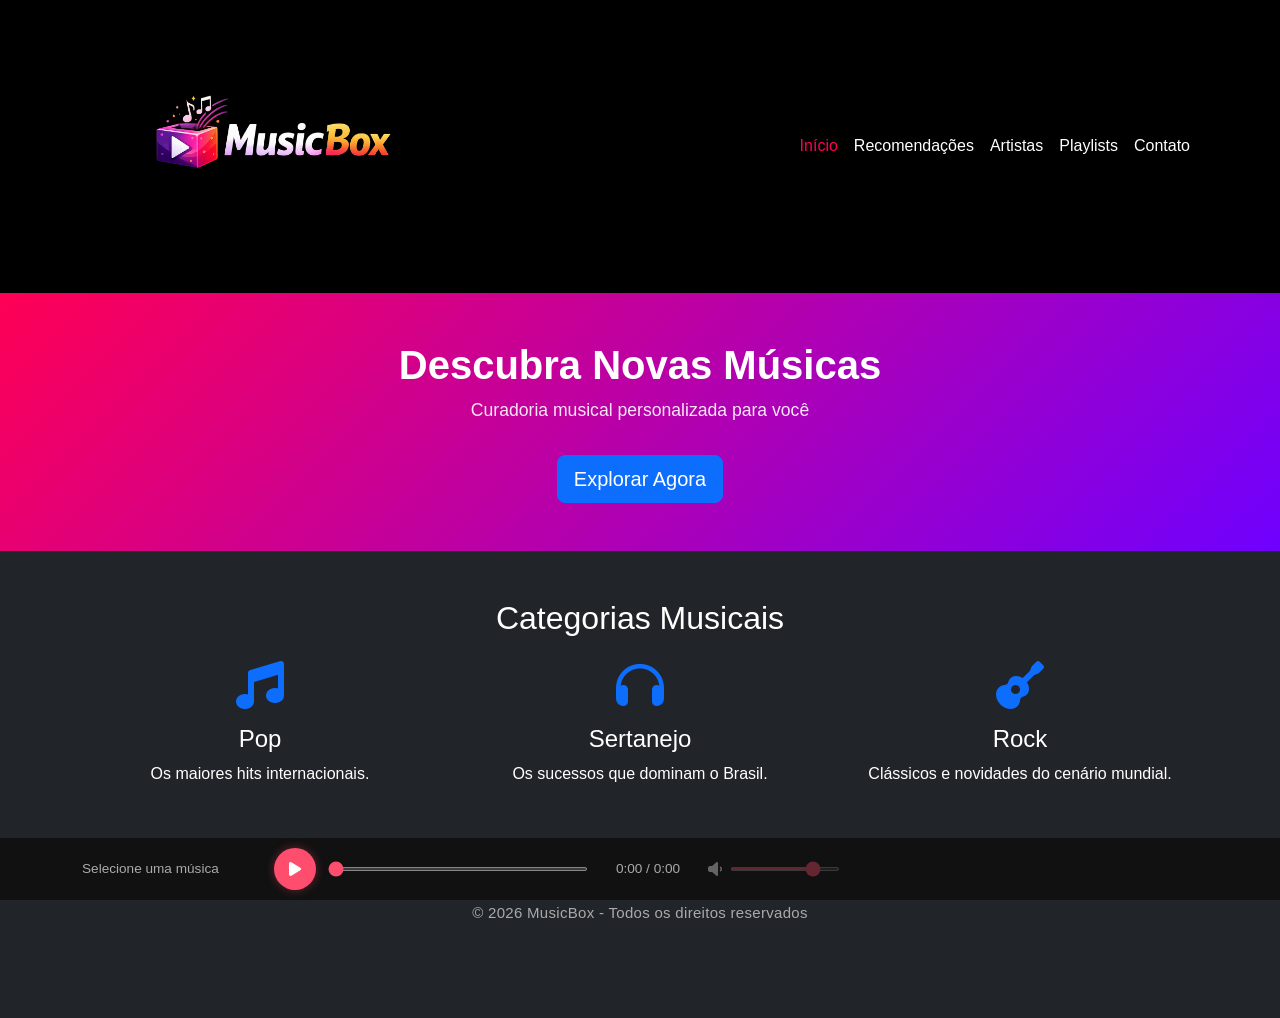
==== index.html @ 0e6ae28c "Initial commit" ====
<!DOCTYPE html>
<html lang="pt-BR">
<head>
<!-- ============================= -->
<!-- META / SEO -->
<!-- ============================= -->
<meta charset="UTF-8">
<meta name="viewport" content="width=device-width, initial-scale=1.0">
<meta name="description" content="MusicBox - Plataforma de recomendações musicais.">
<title>MusicBox | Início</title>

<!-- ============================= -->
<!-- FAVICON -->
<!-- ============================= -->
<link rel="icon" href="assets/img/logo/favicon.png">

<!-- ============================= -->
<!-- CSS: Bootstrap / AOS / Ícones / Estilos do site -->
<!-- ============================= -->
<!-- Bootstrap 5.3.2 -->
<link href="https://cdn.jsdelivr.net/npm/bootstrap@5.3.2/dist/css/bootstrap.min.css" rel="stylesheet">

<!-- AOS -->
<link href="https://unpkg.com/aos@2.3.4/dist/aos.css" rel="stylesheet">

<!-- Font Awesome -->
<link rel="stylesheet" href="https://cdnjs.cloudflare.com/ajax/libs/font-awesome/6.5.0/css/all.min.css">

<!-- CSS do projeto -->
<link rel="stylesheet" href="assets/css/style.css">
</head>

<body class="bg-dark text-white">

<!-- ============================= -->
<!-- NAVBAR -->
<!-- ============================= -->
<nav class="navbar navbar-expand-lg navbar-dark bg-dark">
<div class="container">
<a class="navbar-brand d-flex align-items-center gap-2" href="index.html">
<img src="assets/img/Logo vibrante da MusicBox.png" width="160" alt="">
<span></span>
</a>

<!-- Botão mobile -->
<button class="navbar-toggler" type="button" data-bs-toggle="collapse" data-bs-target="#menu">
<span class="navbar-toggler-icon"></span>
</button>

<!-- Links -->
<div class="collapse navbar-collapse" id="menu">
<ul class="navbar-nav ms-auto">
<li class="nav-item"><a class="nav-link active" href="index.html">Início</a></li>
<li class="nav-item"><a class="nav-link" href="servicos.html">Recomendações</a></li>
<li class="nav-item"><a class="nav-link" href="artistas.html">Artistas</a></li>
<li class="nav-item"><a class="nav-link" href="playlists.html">Playlists</a></li>
<li class="nav-item"><a class="nav-link" href="contato.html">Contato</a></li>
</ul>
</div>
</div>
</nav>

<!-- ============================= -->
<!-- BANNER / HERO -->
<!-- ============================= -->
<section class="banner-interno text-white text-center py-5">
  <div class="container" data-aos="fade-up">
    <h1 class="display-4">Descubra Novas Músicas</h1>
<p class="lead">Curadoria musical personalizada para você</p>
<a href="servicos.html" class="btn btn-primary btn-lg mt-3">Explorar Agora</a>
  </div>
</section>

<!-- ============================= -->
<!-- CATEGORIAS -->
<!-- ============================= -->
<section class="py-5">
<div class="container text-center">
<h2 class="mb-4">Categorias Musicais</h2>
<div class="row g-4">

<div class="col-md-4" data-aos="zoom-in">
<i class="fa-solid fa-music fa-3x mb-3 text-primary"></i>
<h4>Pop</h4>
<p>Os maiores hits internacionais.</p>
</div>

<div class="col-md-4" data-aos="zoom-in" data-aos-delay="200">
<i class="fa-solid fa-headphones fa-3x mb-3 text-primary"></i>
<h4>Sertanejo</h4>
<p>Os sucessos que dominam o Brasil.</p>
</div>

<div class="col-md-4" data-aos="zoom-in" data-aos-delay="400">
<i class="fa-solid fa-guitar fa-3x mb-3 text-primary"></i>
<h4>Rock</h4>
<p>Clássicos e novidades do cenário mundial.</p>
</div>

</div>
</div>
</section>

<!-- ============================= -->
<!-- FOOTER -->
<!-- ============================= -->
<footer class="bg-dark text-white text-center py-4">
<div class="container">
<p class="mb-1">contato@musicbox.com</p>
<p class="mb-0">© 2026 MusicBox - Todos os direitos reservados</p>
</div>
</footer>

<!-- ============================= -->
<!-- PLAYER GLOBAL (fixo no rodapé da tela) -->
<!-- ============================= -->
<!-- PLAYER GLOBAL -->
<div class="global-player">
  <div class="container">
    <div class="gp-wrap">

      <!-- titulo da musica -->
      <div id="gpTitle" class="gp-title">
        Selecione uma música
      </div>

      <!-- botão play -->
      <button id="gpPlay" class="gp-play">
        <i class="fa-solid fa-play"></i>
      </button>

      <!-- barra de progresso -->
      <input
        id="gpSeek"
        class="gp-seek"
        type="range"
        min="0"
        max="100"
        value="0"
      >

      <!-- tempo -->
      <div id="gpTime" class="gp-time">
        0:00 / 0:00
      </div>

      <!-- volume -->
      <div class="gp-volwrap">
        <i class="fa-solid fa-volume-low"></i>

        <input
          id="gpVol"
          class="gp-vol"
          type="range"
          min="0"
          max="1"
          step="0.01"
          value="0.8"
        >
      </div>

      <!-- audio -->
      <audio id="gpAudio"></audio>

    </div>
  </div>
</div>

<!-- ============================= -->
<!-- SCRIPTS -->
<!-- ============================= -->
<script src="https://cdn.jsdelivr.net/npm/bootstrap@5.3.2/dist/js/bootstrap.bundle.min.js"></script>
<script src="https://unpkg.com/aos@2.3.4/dist/aos.js"></script>
<script>
AOS.init({ duration: 1000, once: true });
</script>

<!-- JS do player/playlist e JS global -->
<script src="assets/js/playlists.js"></script>
<script src="assets/js/script.js"></script>

</body>
</html>
---- assets/css/style.css ----
/* ================================================= */
/* CONFIGURAÇÃO GLOBAL */
/* ================================================= */

/* Remove rolagem horizontal (barra inferior) */
html,
body {
  overflow-x: hidden;
}

/* Estilo base do site + espaço para o player fixo */
body {
  background-color: #0f0f0f;
  color: #ffffff !important;
  font-family: "Segoe UI", sans-serif;
  scroll-behavior: smooth;

  /* espaço para o player fixo */
  padding-bottom: 70px;
}

/* Força textos brancos por padrão */
h1,
h2,
h3,
h4,
h5,
h6,
p,
span,
small,
a,
li,
label {
  color: #ffffff !important;
}

/* ================================================= */
/* NAVBAR */
/* ================================================= */

.navbar {
  background-color: #000 !important;
}

.navbar .nav-link {
  color: #ffffff !important;
  font-weight: 500;
  transition: 0.3s;
}

.navbar .nav-link:hover,
.navbar .nav-link.active {
  color: #ff0055 !important;
}

/* ================================================= */
/* LOGO DO SITE */
/* ================================================= */

.navbar-brand img {
  width: 400px;
  height: auto;
  max-width: 100%;
  transition: 0.3s ease;
}

/* Logo menor em telas pequenas */
@media (max-width: 768px) {
  .navbar-brand img {
    width: 250px;
  }
}

/* ================================================= */
/* BANNERS INTERNOS */
/* ================================================= */

.banner-interno {
  background: linear-gradient(135deg, #ff0055, #6f00ff);
}

.banner-interno h1 {
  font-size: 2.5rem;
  font-weight: bold;
}

.banner-interno p {
  font-size: 1.1rem;
  opacity: 0.9;
}

/* ================================================= */
/* CARDS */
/* (Playlists / Recomendações / Artistas) */
/* ================================================= */

.card {
  background-color: #141414 !important;
  border: none;
  border-radius: 12px;
}

.card-title {
  color: #ff0055 !important;
  font-weight: bold;
}

.card-body small {
  color: #bbbbbb !important;
}

/* Botão ativo dos filtros (na página de playlists) */
.filter-btn.active {
  background-color: #ff0055 !important;
  border-color: #ff0055 !important;
  color: #fff !important;
}

/* ================================================= */
/* GRID PLAYLISTS */
/* (Centralização e consistência dos cards) */
/* ================================================= */

#playlistContainer,
#spotifyGrid {
  justify-content: center;
}

#playlistContainer .card,
#spotifyGrid .card {
  height: 100%;
}

/* Oculta o player padrão (caso exista) dentro do container de playlists */
#playlistContainer audio {
  display: none;
}

/* ================================================= */
/* FOOTER */
/* (Tamanho, cor e separação do conteúdo) */
/* ================================================= */

footer {
  background-color: #000 !important;
  padding: 25px 0;
  border-top: 1px solid rgba(255, 255, 255, 0.05);
}

footer p {
  margin: 0;
  color: #aaa !important;
  font-size: 15px;
  letter-spacing: 0.3px;
}

/* ================================================= */
/* PLAYER GLOBAL */
/* (Barra fixa no rodapé) */
/* ================================================= */

.global-player {
  position: fixed;
  left: 0;
  right: 0;
  bottom: 0;
  z-index: 9999;

  background: #111;
  border-top: 1px solid rgba(255, 255, 255, 0.08);

  padding: 10px 0;
}

/* Layout interno do player */
.gp-wrap {
  display: flex;
  align-items: center;
  gap: 12px;
  flex-wrap: wrap;
}

/* Título/descrição da faixa atual */
.gp-title {
  color: #aaa !important;
  font-size: 0.85rem;

  min-width: 180px;
  max-width: 320px;

  overflow: hidden;
  text-overflow: ellipsis;
  white-space: nowrap;
}

/* Tempo do áudio */
.gp-time {
  font-size: 0.85rem;
  color: #aaa !important;

  min-width: 96px;
  text-align: center;
}

/* Barra de progresso (seek) */
.gp-seek {
  width: 260px;
  height: 4px;
  accent-color: #ff4d6d;
}

/* Volume (aparece mais ao passar o mouse) */
.gp-volwrap {
  display: flex;
  align-items: center;
  gap: 8px;

  opacity: 0.35;
  transition: 0.2s ease;
}

.gp-wrap:hover .gp-volwrap {
  opacity: 1;
}

.gp-vol {
  width: 110px;
  height: 4px;
  accent-color: #ff4d6d;
}

/* Botão Play/Pause (player global) */
.gp-play {
  width: 42px;
  height: 42px;

  border-radius: 50%;
  background-color: #ff4d6d;

  border: none;
  color: #fff;

  display: flex;
  align-items: center;
  justify-content: center;

  transition: 0.3s ease;

  box-shadow: 0 0 10px rgba(255, 77, 109, 0.35);
}

.gp-play:hover {
  transform: scale(1.08);
  box-shadow: 0 0 18px rgba(255, 77, 109, 0.65);
}

.gp-play i {
  pointer-events: none;
}

/* Responsivo do player global */
@media (max-width: 768px) {
  .gp-seek {
    width: 180px;
  }

  .gp-vol {
    width: 85px;
  }

  .gp-title {
    min-width: 160px;
    max-width: 240px;
  }
}

/* ================================================= */
/* BOTÃO PLAY DAS PLAYLISTS */
/* (Botão circular usado nos cards das faixas) */
/* ================================================= */

.play-btn {
  width: 40px;
  height: 40px;

  border-radius: 50%;
  background-color: #ff4d6d;

  border: none;
  color: #fff;

  display: flex;
  align-items: center;
  justify-content: center;

  transition: 0.3s ease;

  box-shadow: 0 0 10px rgba(255, 77, 109, 0.35);
}

.play-btn:hover {
  transform: scale(1.08);
  box-shadow: 0 0 18px rgba(255, 77, 109, 0.65);
}

.play-btn i {
  pointer-events: none;
}

/* ================================================= */
/* MINI PLAYER */
/* (Player compacto dentro de cards, se estiver sendo usado) */
/* ================================================= */

.mini-player {
  display: flex;
  align-items: center;
  gap: 10px;
  flex-wrap: wrap;
}

.mini-player .time {
  font-size: 0.85rem;
  color: #aaa !important;
  min-width: 86px;
  text-align: center;
}

.mini-player .seek {
  width: 160px;
  height: 4px;
  accent-color: #ff4d6d;
}

.mini-player .vol-ic {
  color: #aaa !important;
  font-size: 0.9rem;
}

.mini-player .vol {
  width: 95px;
  height: 4px;
  accent-color: #ff4d6d;
}

/* Responsivo do mini player */
@media (max-width: 576px) {
  .mini-player .seek {
    width: 140px;
  }

  .mini-player .vol {
    width: 80px;
  }
}

/* ================================================= */
/* FIX TEXTO PRETO (Playlists) */
/* (Garante contraste quando o body tem bg-dark text-white) */
/* ================================================= */

body.bg-dark.text-white #playlistContainer,
body.bg-dark.text-white #spotifyGrid {
  color: #fff !important;
}

body.bg-dark.text-white #playlistContainer .card,
body.bg-dark.text-white #spotifyGrid .card,
body.bg-dark.text-white #playlistContainer .card *,
body.bg-dark.text-white #spotifyGrid .card * {
  color: inherit !important;
}

body.bg-dark.text-white #playlistContainer .card-title,
body.bg-dark.text-white #spotifyGrid .card-title {
  color: #ff0055 !important;
}

body.bg-dark.text-white #playlistContainer .card-text,
body.bg-dark.text-white #spotifyGrid .card-text,
body.bg-dark.text-white #playlistContainer small,
body.bg-dark.text-white #spotifyGrid small {
  color: #cfcfcf !important;
}

body.bg-dark.text-white .text-muted,
body.bg-dark.text-white .text-dark,
body.bg-dark.text-white .link-dark {
  color: #cfcfcf !important;
}

/* ================================================= */
/* BOTÕES REDES SOCIAIS */
/* (Instagram / WhatsApp) */
/* ================================================= */

.btn-social {
  display: inline-flex;
  align-items: center;
  gap: 8px;

  padding: 10px 18px;

  border-radius: 6px;

  font-weight: 500;

  transition: 0.3s;

  text-decoration: none;
}

/* Instagram */
.btn-instagram {
  border: 1px solid #e1306c;
  color: #e1306c;
}

.btn-instagram:hover {
  background: linear-gradient(45deg, #f9ce34, #ee2a7b, #6228d7);
  color: #fff;
  border-color: transparent;
}

/* WhatsApp */
.btn-whatsapp {
  border: 1px solid #25d366;
  color: #25d366;
}

.btn-whatsapp:hover {
  background: #25d366;
  color: #fff;
  border-color: #25d366;
}
/* ============================= */
/* PADRONIZA O INDEX (mesmo efeito das outras páginas) */
/* sem precisar colocar bg-dark/text-white no HTML */
/* ============================= */

body{
  background-color:#0f0f0f !important;
  color:#ffffff !important;
}
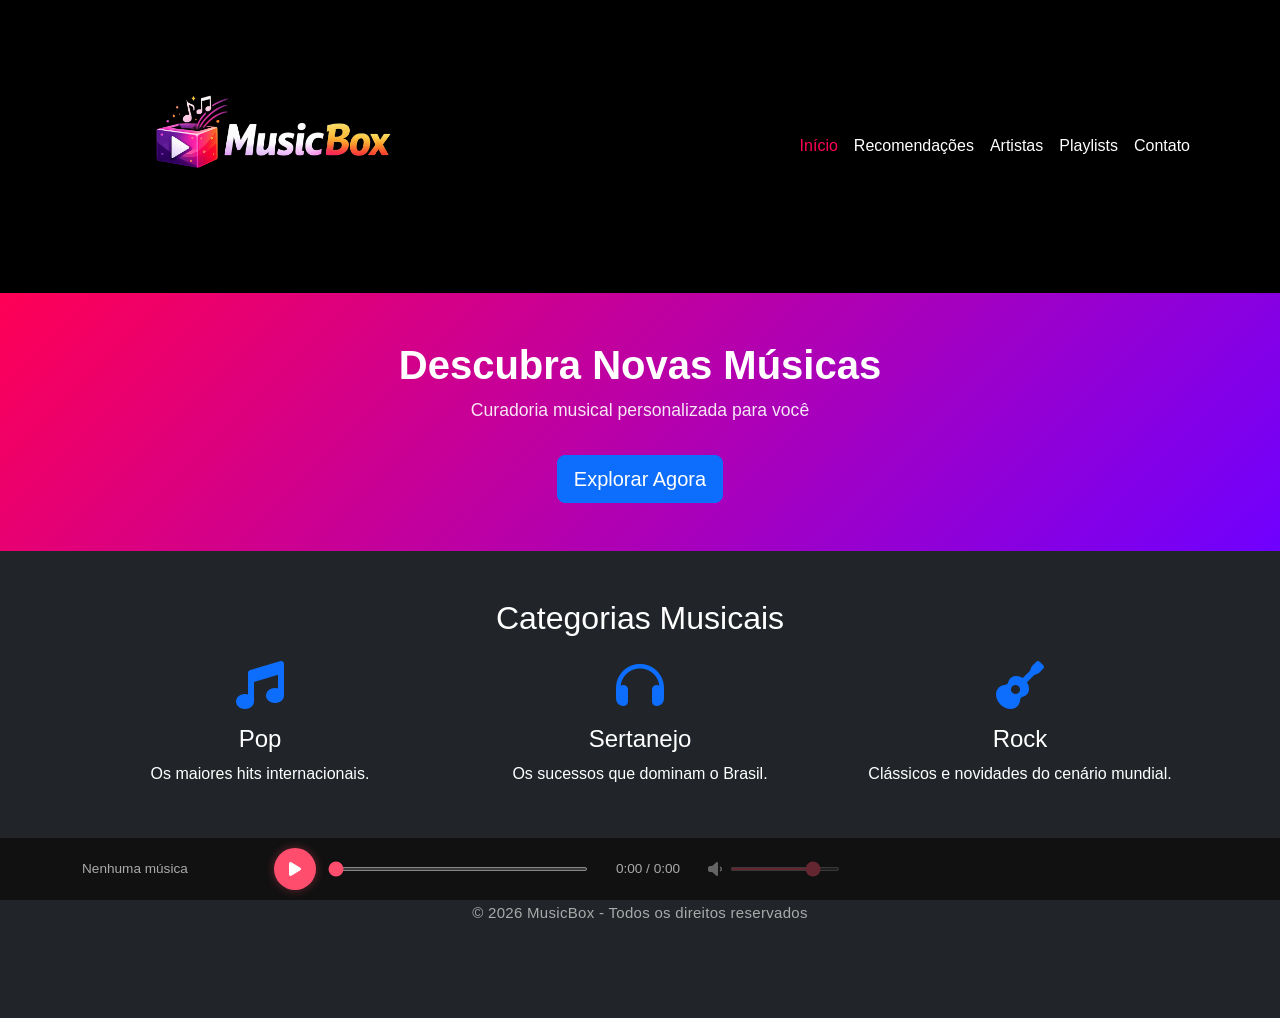
==== commit d43cb3d7: "nova alteracao alteracao" ====
--- a/index.html
+++ b/index.html
@@ -1,183 +1,168 @@
 <!DOCTYPE html>
 <html lang="pt-BR">
+
 <head>
-<!-- ============================= -->
-<!-- META / SEO -->
-<!-- ============================= -->
-<meta charset="UTF-8">
-<meta name="viewport" content="width=device-width, initial-scale=1.0">
-<meta name="description" content="MusicBox - Plataforma de recomendações musicais.">
-<title>MusicBox | Início</title>
+  <!-- ============================= -->
+  <!-- META / SEO -->
+  <!-- ============================= -->
+  <meta charset="UTF-8">
+  <meta name="viewport" content="width=device-width, initial-scale=1.0">
+  <meta name="description" content="MusicBox - Plataforma de recomendações musicais.">
+  <title>MusicBox | Início</title>
 
-<!-- ============================= -->
-<!-- FAVICON -->
-<!-- ============================= -->
-<link rel="icon" href="assets/img/logo/favicon.png">
+  <!-- ============================= -->
+  <!-- FAVICON -->
+  <!-- ============================= -->
+  <link rel="icon" href="assets/img/logo/favicon.png">
 
-<!-- ============================= -->
-<!-- CSS: Bootstrap / AOS / Ícones / Estilos do site -->
-<!-- ============================= -->
-<!-- Bootstrap 5.3.2 -->
-<link href="https://cdn.jsdelivr.net/npm/bootstrap@5.3.2/dist/css/bootstrap.min.css" rel="stylesheet">
+  <!-- ============================= -->
+  <!-- CSS: Bootstrap / AOS / Ícones / Estilos do site -->
+  <!-- ============================= -->
+  <!-- Bootstrap 5.3.2 -->
+  <link href="https://cdn.jsdelivr.net/npm/bootstrap@5.3.2/dist/css/bootstrap.min.css" rel="stylesheet">
 
-<!-- AOS -->
-<link href="https://unpkg.com/aos@2.3.4/dist/aos.css" rel="stylesheet">
+  <!-- AOS -->
+  <link href="https://unpkg.com/aos@2.3.4/dist/aos.css" rel="stylesheet">
 
-<!-- Font Awesome -->
-<link rel="stylesheet" href="https://cdnjs.cloudflare.com/ajax/libs/font-awesome/6.5.0/css/all.min.css">
+  <!-- Font Awesome -->
+  <link rel="stylesheet" href="https://cdnjs.cloudflare.com/ajax/libs/font-awesome/6.5.0/css/all.min.css">
 
-<!-- CSS do projeto -->
-<link rel="stylesheet" href="assets/css/style.css">
+  <!-- CSS do projeto -->
+  <link rel="stylesheet" href="assets/css/style.css">
 </head>
 
 <body class="bg-dark text-white">
 
-<!-- ============================= -->
-<!-- NAVBAR -->
-<!-- ============================= -->
-<nav class="navbar navbar-expand-lg navbar-dark bg-dark">
-<div class="container">
-<a class="navbar-brand d-flex align-items-center gap-2" href="index.html">
-<img src="assets/img/Logo vibrante da MusicBox.png" width="160" alt="">
-<span></span>
-</a>
+  <!-- ============================= -->
+  <!-- NAVBAR -->
+  <!-- ============================= -->
+  <nav class="navbar navbar-expand-lg navbar-dark bg-dark">
+    <div class="container">
+      <a class="navbar-brand d-flex align-items-center gap-2" href="index.html">
+        <img src="assets/img/Logo vibrante da MusicBox.png" width="160" alt="">
+        <span></span>
+      </a>
 
-<!-- Botão mobile -->
-<button class="navbar-toggler" type="button" data-bs-toggle="collapse" data-bs-target="#menu">
-<span class="navbar-toggler-icon"></span>
-</button>
-
-<!-- Links -->
-<div class="collapse navbar-collapse" id="menu">
-<ul class="navbar-nav ms-auto">
-<li class="nav-item"><a class="nav-link active" href="index.html">Início</a></li>
-<li class="nav-item"><a class="nav-link" href="servicos.html">Recomendações</a></li>
-<li class="nav-item"><a class="nav-link" href="artistas.html">Artistas</a></li>
-<li class="nav-item"><a class="nav-link" href="playlists.html">Playlists</a></li>
-<li class="nav-item"><a class="nav-link" href="contato.html">Contato</a></li>
-</ul>
-</div>
-</div>
-</nav>
-
-<!-- ============================= -->
-<!-- BANNER / HERO -->
-<!-- ============================= -->
-<section class="banner-interno text-white text-center py-5">
-  <div class="container" data-aos="fade-up">
-    <h1 class="display-4">Descubra Novas Músicas</h1>
-<p class="lead">Curadoria musical personalizada para você</p>
-<a href="servicos.html" class="btn btn-primary btn-lg mt-3">Explorar Agora</a>
-  </div>
-</section>
-
-<!-- ============================= -->
-<!-- CATEGORIAS -->
-<!-- ============================= -->
-<section class="py-5">
-<div class="container text-center">
-<h2 class="mb-4">Categorias Musicais</h2>
-<div class="row g-4">
-
-<div class="col-md-4" data-aos="zoom-in">
-<i class="fa-solid fa-music fa-3x mb-3 text-primary"></i>
-<h4>Pop</h4>
-<p>Os maiores hits internacionais.</p>
-</div>
-
-<div class="col-md-4" data-aos="zoom-in" data-aos-delay="200">
-<i class="fa-solid fa-headphones fa-3x mb-3 text-primary"></i>
-<h4>Sertanejo</h4>
-<p>Os sucessos que dominam o Brasil.</p>
-</div>
-
-<div class="col-md-4" data-aos="zoom-in" data-aos-delay="400">
-<i class="fa-solid fa-guitar fa-3x mb-3 text-primary"></i>
-<h4>Rock</h4>
-<p>Clássicos e novidades do cenário mundial.</p>
-</div>
-
-</div>
-</div>
-</section>
-
-<!-- ============================= -->
-<!-- FOOTER -->
-<!-- ============================= -->
-<footer class="bg-dark text-white text-center py-4">
-<div class="container">
-<p class="mb-1">contato@musicbox.com</p>
-<p class="mb-0">© 2026 MusicBox - Todos os direitos reservados</p>
-</div>
-</footer>
-
-<!-- ============================= -->
-<!-- PLAYER GLOBAL (fixo no rodapé da tela) -->
-<!-- ============================= -->
-<!-- PLAYER GLOBAL -->
-<div class="global-player">
-  <div class="container">
-    <div class="gp-wrap">
-
-      <!-- titulo da musica -->
-      <div id="gpTitle" class="gp-title">
-        Selecione uma música
-      </div>
-
-      <!-- botão play -->
-      <button id="gpPlay" class="gp-play">
-        <i class="fa-solid fa-play"></i>
+      <!-- Botão mobile -->
+      <button class="navbar-toggler" type="button" data-bs-toggle="collapse" data-bs-target="#menu">
+        <span class="navbar-toggler-icon"></span>
       </button>
 
-      <!-- barra de progresso -->
-      <input
-        id="gpSeek"
-        class="gp-seek"
-        type="range"
-        min="0"
-        max="100"
-        value="0"
-      >
+      <!-- Links -->
+      <div class="collapse navbar-collapse" id="menu">
+        <ul class="navbar-nav ms-auto">
+          <li class="nav-item"><a class="nav-link active" href="index.html">Início</a></li>
+          <li class="nav-item"><a class="nav-link" href="servicos.html">Recomendações</a></li>
+          <li class="nav-item"><a class="nav-link" href="artistas.html">Artistas</a></li>
+          <li class="nav-item"><a class="nav-link" href="playlists.html">Playlists</a></li>
+          <li class="nav-item"><a class="nav-link" href="contato.html">Contato</a></li>
+        </ul>
+      </div>
+    </div>
+  </nav>
 
-      <!-- tempo -->
-      <div id="gpTime" class="gp-time">
-        0:00 / 0:00
+  <!-- ============================= -->
+  <!-- BANNER / HERO -->
+  <!-- ============================= -->
+  <section class="banner-interno text-white text-center py-5">
+    <div class="container" data-aos="fade-up">
+      <h1 class="display-4">Descubra Novas Músicas</h1>
+      <p class="lead">Curadoria musical personalizada para você</p>
+      <a href="servicos.html" class="btn btn-primary btn-lg mt-3">Explorar Agora</a>
+    </div>
+  </section>
+
+  <!-- ============================= -->
+  <!-- CATEGORIAS -->
+  <!-- ============================= -->
+  <section class="py-5">
+    <div class="container text-center">
+      <h2 class="mb-4">Categorias Musicais</h2>
+      <div class="row g-4">
+
+        <div class="col-md-4" data-aos="zoom-in">
+          <i class="fa-solid fa-music fa-3x mb-3 text-primary"></i>
+          <h4>Pop</h4>
+          <p>Os maiores hits internacionais.</p>
+        </div>
+
+        <div class="col-md-4" data-aos="zoom-in" data-aos-delay="200">
+          <i class="fa-solid fa-headphones fa-3x mb-3 text-primary"></i>
+          <h4>Sertanejo</h4>
+          <p>Os sucessos que dominam o Brasil.</p>
+        </div>
+
+        <div class="col-md-4" data-aos="zoom-in" data-aos-delay="400">
+          <i class="fa-solid fa-guitar fa-3x mb-3 text-primary"></i>
+          <h4>Rock</h4>
+          <p>Clássicos e novidades do cenário mundial.</p>
+        </div>
+
       </div>
+    </div>
+  </section>
 
-      <!-- volume -->
-      <div class="gp-volwrap">
-        <i class="fa-solid fa-volume-low"></i>
+  <!-- ============================= -->
+  <!-- FOOTER -->
+  <!-- ============================= -->
+  <footer class="bg-dark text-white text-center py-4">
+    <div class="container">
+      <p class="mb-1">contato@musicbox.com</p>
+      <p class="mb-0">© 2026 MusicBox - Todos os direitos reservados</p>
+    </div>
+  </footer>
 
-        <input
-          id="gpVol"
-          class="gp-vol"
-          type="range"
-          min="0"
-          max="1"
-          step="0.01"
-          value="0.8"
-        >
+  <!-- ============================= -->
+  <!-- PLAYER GLOBAL (fixo no rodapé da tela) -->
+  <!-- ============================= -->
+  <!-- PLAYER GLOBAL -->
+  <div class="global-player">
+    <div class="container">
+      <div class="gp-wrap">
+
+        <!-- titulo da musica -->
+        <div class="gp-title" id="gpTitle">Nenhuma música</div>
+
+        <!-- botão play -->
+        <button id="gpPlay" class="gp-play">
+          <i class="fa-solid fa-play"></i>
+        </button>
+
+        <!-- barra de progresso -->
+        <input id="gpSeek" class="gp-seek" type="range" min="0" max="100" value="0">
+
+        <!-- tempo -->
+        <div id="gpTime" class="gp-time">
+          0:00 / 0:00
+        </div>
+
+        <!-- volume -->
+        <div class="gp-volwrap">
+          <i class="fa-solid fa-volume-low"></i>
+
+          <input id="gpVol" class="gp-vol" type="range" min="0" max="1" step="0.01" value="0.8">
+        </div>
+
+        <!-- audio -->
+        <audio id="gpAudio"></audio>
+
       </div>
-
-      <!-- audio -->
-      <audio id="gpAudio"></audio>
-
     </div>
   </div>
-</div>
 
-<!-- ============================= -->
-<!-- SCRIPTS -->
-<!-- ============================= -->
-<script src="https://cdn.jsdelivr.net/npm/bootstrap@5.3.2/dist/js/bootstrap.bundle.min.js"></script>
-<script src="https://unpkg.com/aos@2.3.4/dist/aos.js"></script>
-<script>
-AOS.init({ duration: 1000, once: true });
-</script>
+  <!-- ============================= -->
+  <!-- SCRIPTS -->
+  <!-- ============================= -->
+  <script src="https://cdn.jsdelivr.net/npm/bootstrap@5.3.2/dist/js/bootstrap.bundle.min.js"></script>
+  <script src="https://unpkg.com/aos@2.3.4/dist/aos.js"></script>
+  <script>
+    AOS.init({ duration: 1000, once: true });
+  </script>
 
-<!-- JS do player/playlist e JS global -->
-<script src="assets/js/playlists.js"></script>
-<script src="assets/js/script.js"></script>
+  <!-- JS do player/playlist e JS global -->
+  <script src="assets/js/playlists.js"></script>
+  <script src="assets/js/script.js"></script>
 
 </body>
+
 </html>
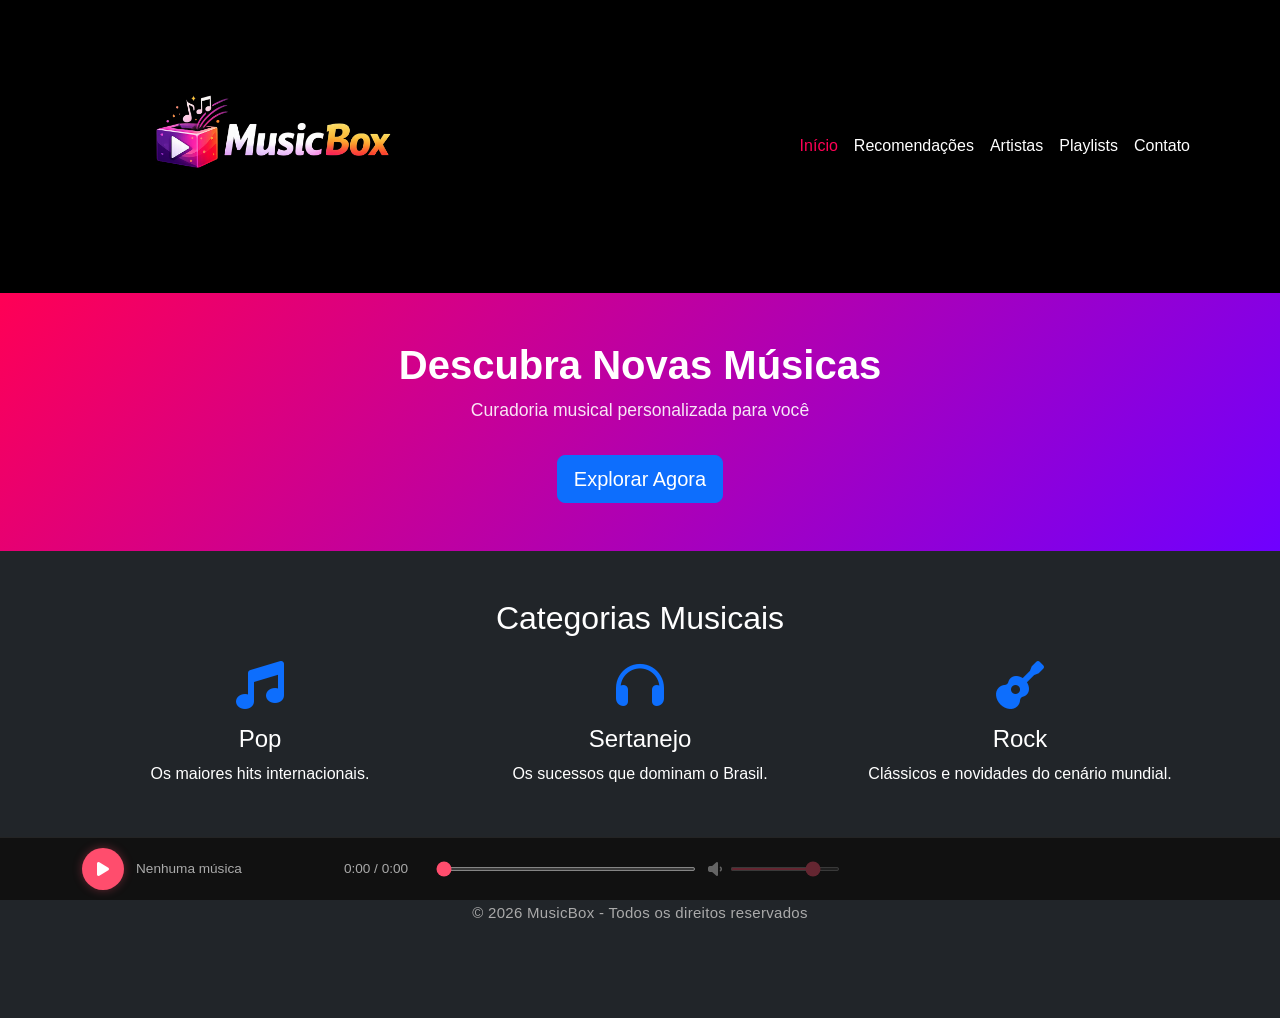
==== commit 3c7312cb: "organizacao player atualizacao player" ====
--- a/index.html
+++ b/index.html
@@ -116,36 +116,25 @@
   <!-- PLAYER GLOBAL (fixo no rodapé da tela) -->
   <!-- ============================= -->
   <!-- PLAYER GLOBAL -->
-  <div class="global-player">
+  <div class="global-player" aria-label="Player global MusicBox">
     <div class="container">
       <div class="gp-wrap">
-
-        <!-- titulo da musica -->
-        <div class="gp-title" id="gpTitle">Nenhuma música</div>
-
-        <!-- botão play -->
-        <button id="gpPlay" class="gp-play">
+        <button class="gp-play" id="gpPlay" type="button" aria-label="Play/Pause">
           <i class="fa-solid fa-play"></i>
         </button>
 
-        <!-- barra de progresso -->
-        <input id="gpSeek" class="gp-seek" type="range" min="0" max="100" value="0">
+        <div class="gp-title" id="gpTitle">Nenhuma música</div>
 
-        <!-- tempo -->
-        <div id="gpTime" class="gp-time">
-          0:00 / 0:00
+        <div class="gp-time" id="gpTime">0:00 / 0:00</div>
+
+        <input class="gp-seek" id="gpSeek" type="range" min="0" max="100" value="0" aria-label="Progresso">
+
+        <div class="gp-volwrap" title="Volume">
+          <i class="fa-solid fa-volume-low" aria-hidden="true"></i>
+          <input class="gp-vol" id="gpVol" type="range" min="0" max="1" step="0.01" value="0.8" aria-label="Volume">
         </div>
 
-        <!-- volume -->
-        <div class="gp-volwrap">
-          <i class="fa-solid fa-volume-low"></i>
-
-          <input id="gpVol" class="gp-vol" type="range" min="0" max="1" step="0.01" value="0.8">
-        </div>
-
-        <!-- audio -->
-        <audio id="gpAudio"></audio>
-
+        <audio id="gpAudio" preload="metadata"></audio>
       </div>
     </div>
   </div>
